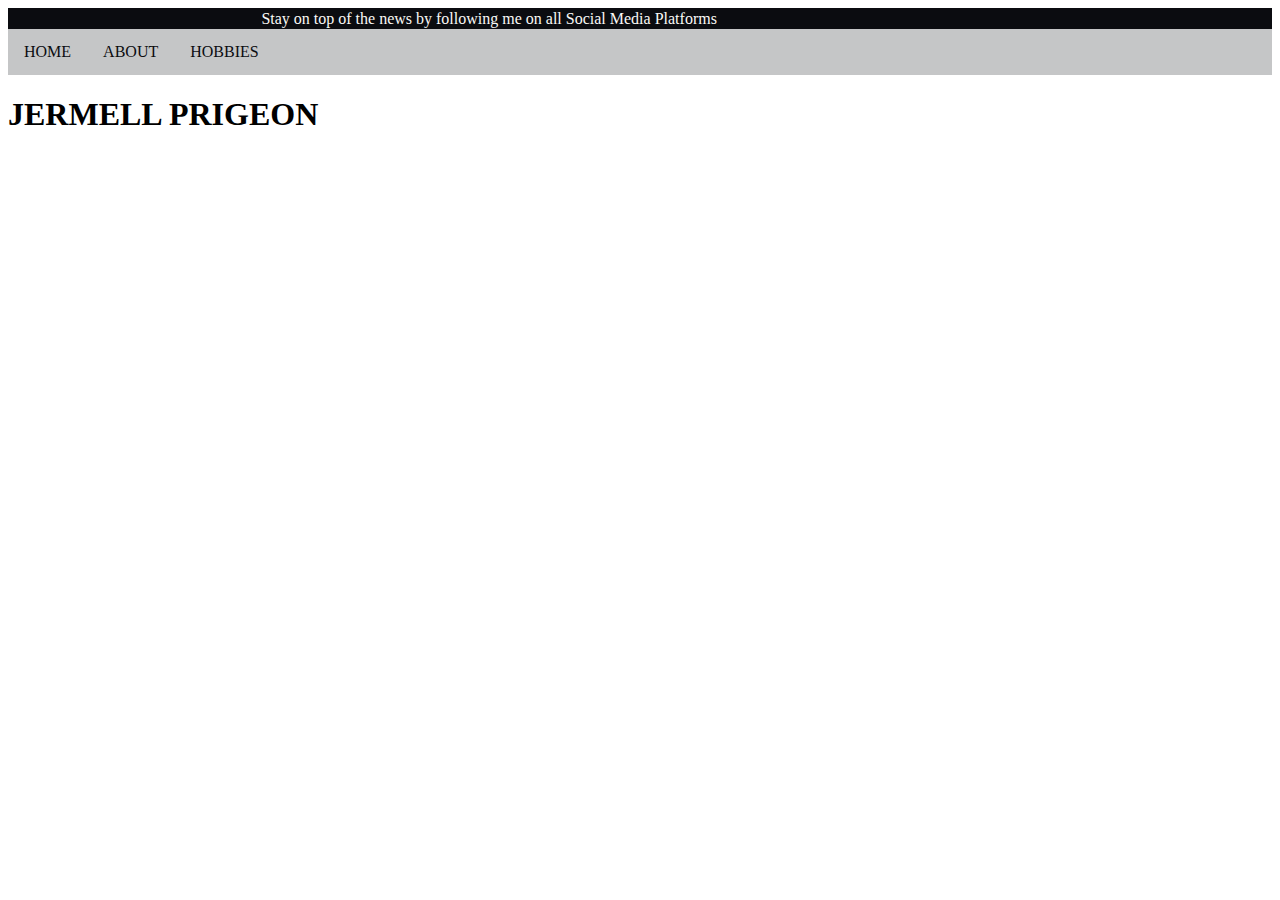
==== index.html @ 15ddad3f "bioSite Start 06/17/23" ====
<!--
    Ricardo Orlando
    Bellevue University
    bioSite 06/17/23 Assignment 6.3 Landing Page
    HTML document
-->
<!DOCTYPE html>
<html lang="en">
<head>
    <meta charset="UTF-8">
    <meta http-equiv="X-UA-Compatible" content="IE=edge">
    <meta name="viewport" content="width=device-width, initial-scale=1.0">
    <link rel="stylesheet" href="style.css">
    <title>Bio Site for CSD 340 Web Development</title>
</head>
<header id="topStrip">
    <p class="topBar">Stay on top of the news by following me on all Social Media Platforms </p>

</header>
<div id="navbar">
    <a href="#">HOME</a>
    <a href="about.html">ABOUT</a>
    <a href="hobbies.html">HOBBIES</a>
</div>
<div id="contanier">
    <div class="imagesText">
        <h1>JERMELL<span class="lastName"> PRIGEON</span></h1>
    </div>

</div>
<footer>

</footer>
</html>
---- style.css ----
/*
    Ricardo Orlando
    Bellevue University
    bioSite 06/17/23 CSS 
    CSS document
*/
p{
    margin: 0;
    padding: 0;
}
#topStrip{
    background-color: #0b0c10;
    color: #FAF9F6;
    padding: 1px;   
}
.topBar{
    padding-left: 20%;
    padding-top: 1px;
}
#navbar{
    margin-top: 0;
    padding: 0;
    overflow: hidden;
    background-color: #C5C6C7;
}
#navbar a{
    
    float: left;
    display: block;
    color: #0B0C10;
    text-align: center;
    padding: 14px 16px;
    text-decoration: none;
}
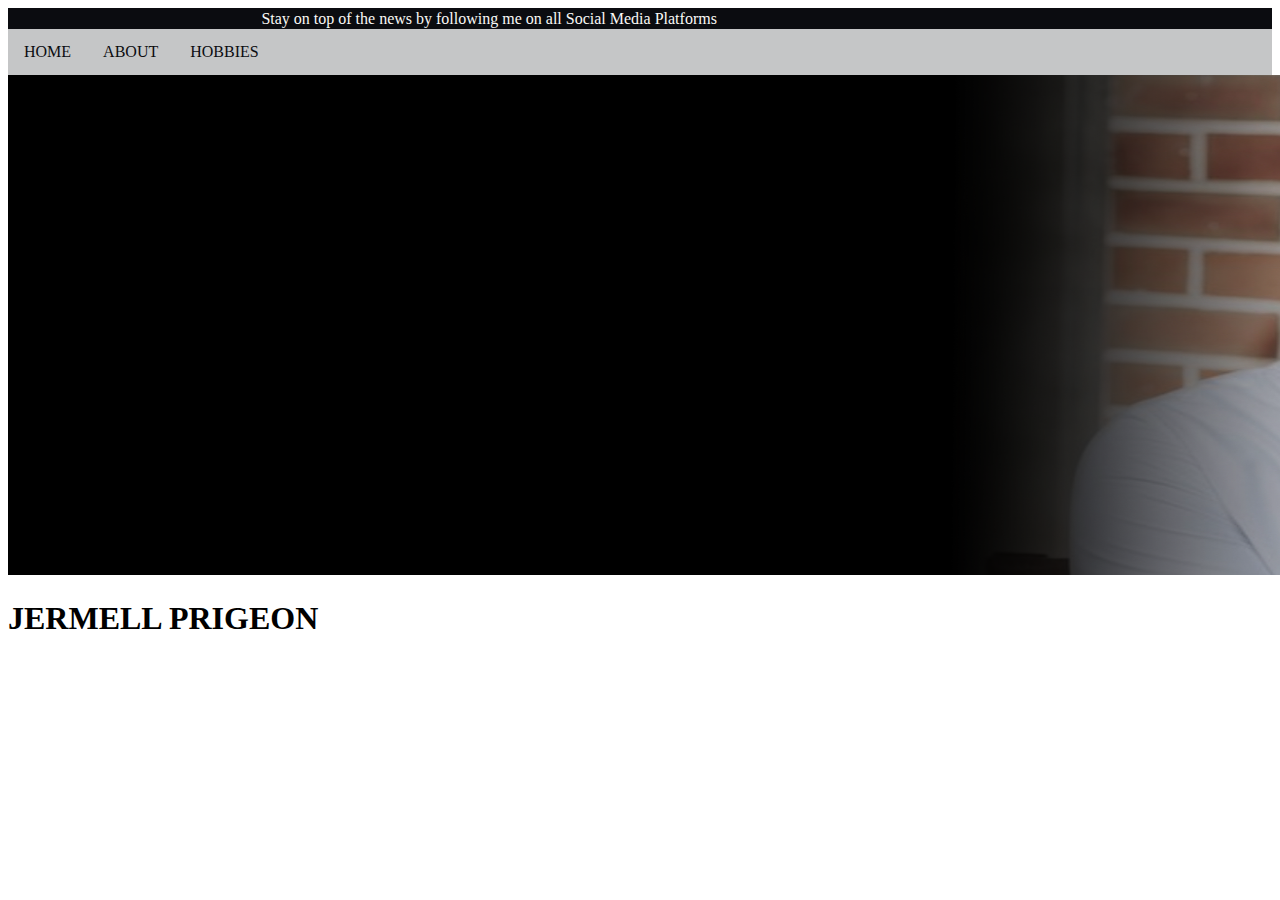
==== commit 66f31601: "BioSite Update 06/25/23" ====
--- a/index.html
+++ b/index.html
@@ -23,6 +23,9 @@
     <a href="hobbies.html">HOBBIES</a>
 </div>
 <div id="contanier">
+    <div id="mainBanner">
+        <img src="images/blkgradient.png" alt="Picture of Jermell Prigeon faded into black" style="width: 1870px; height: 500px;">
+    </div>
     <div class="imagesText">
         <h1>JERMELL<span class="lastName"> PRIGEON</span></h1>
     </div>
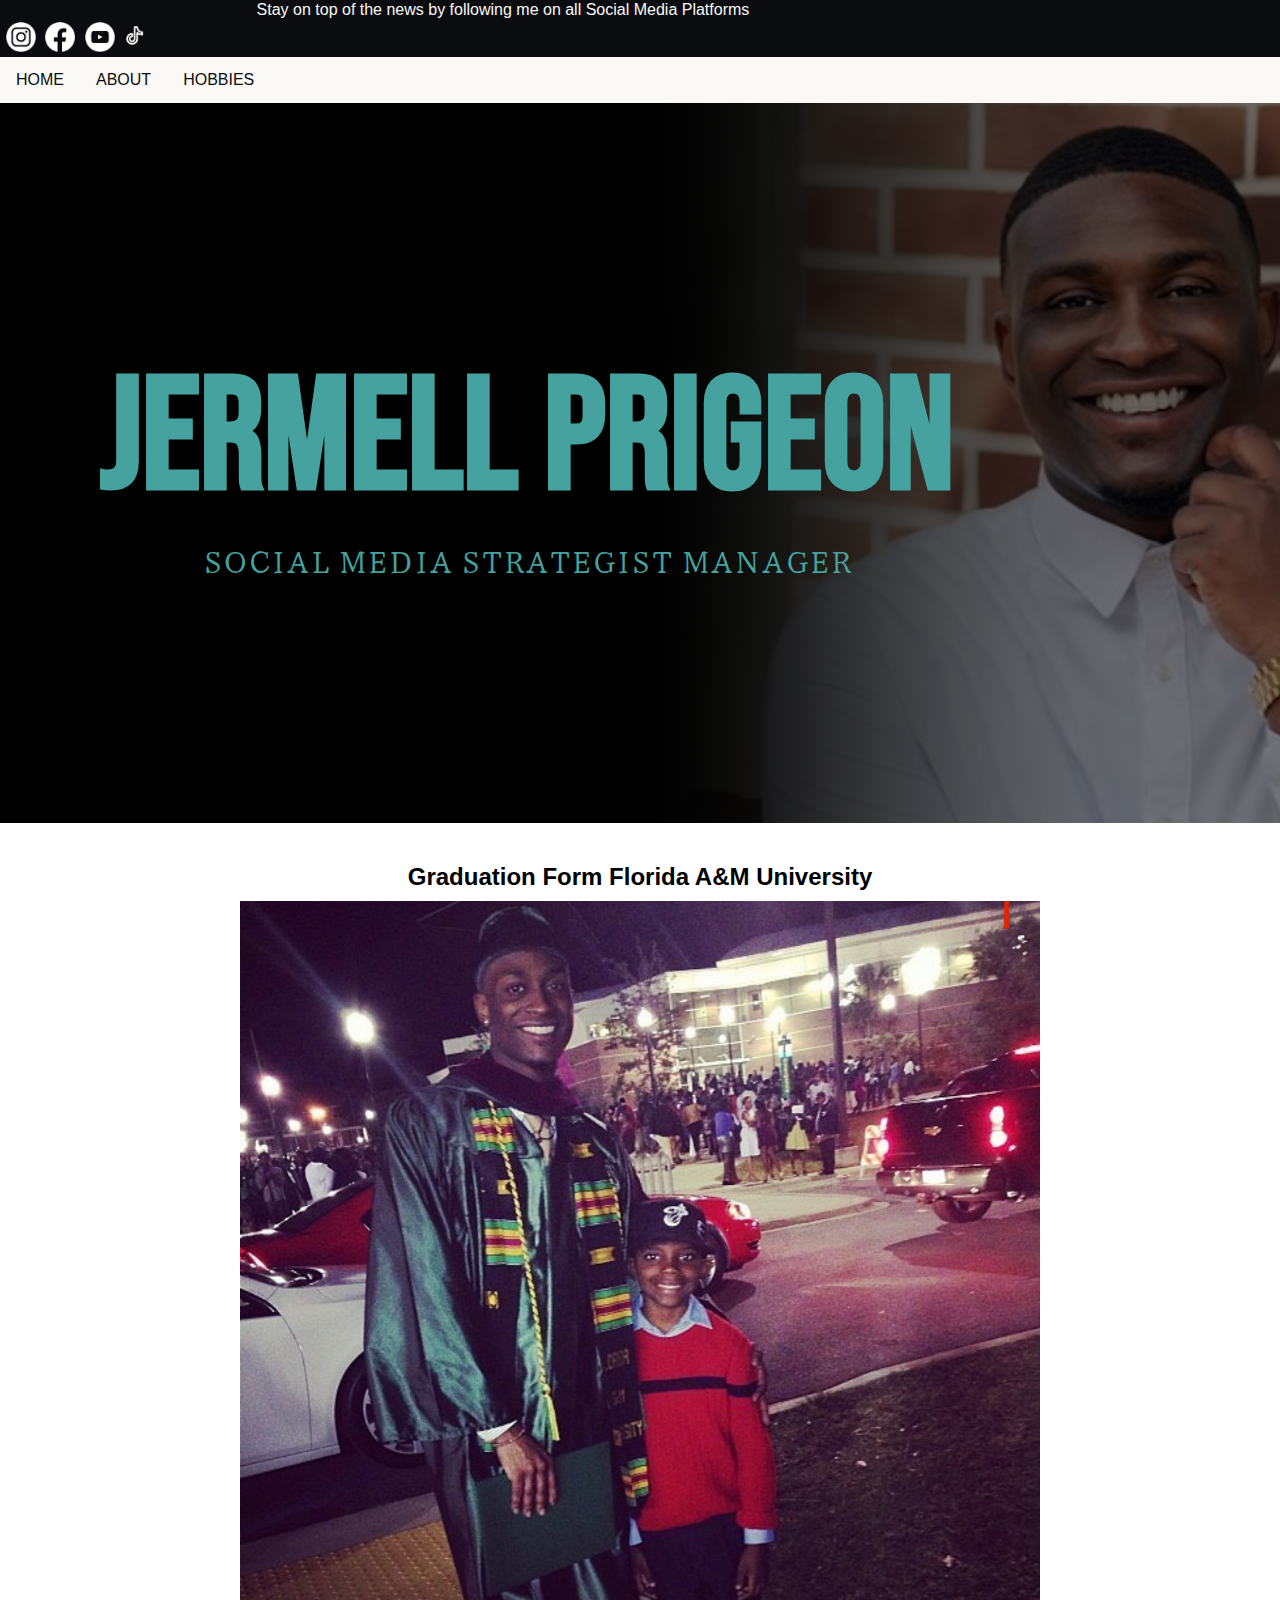
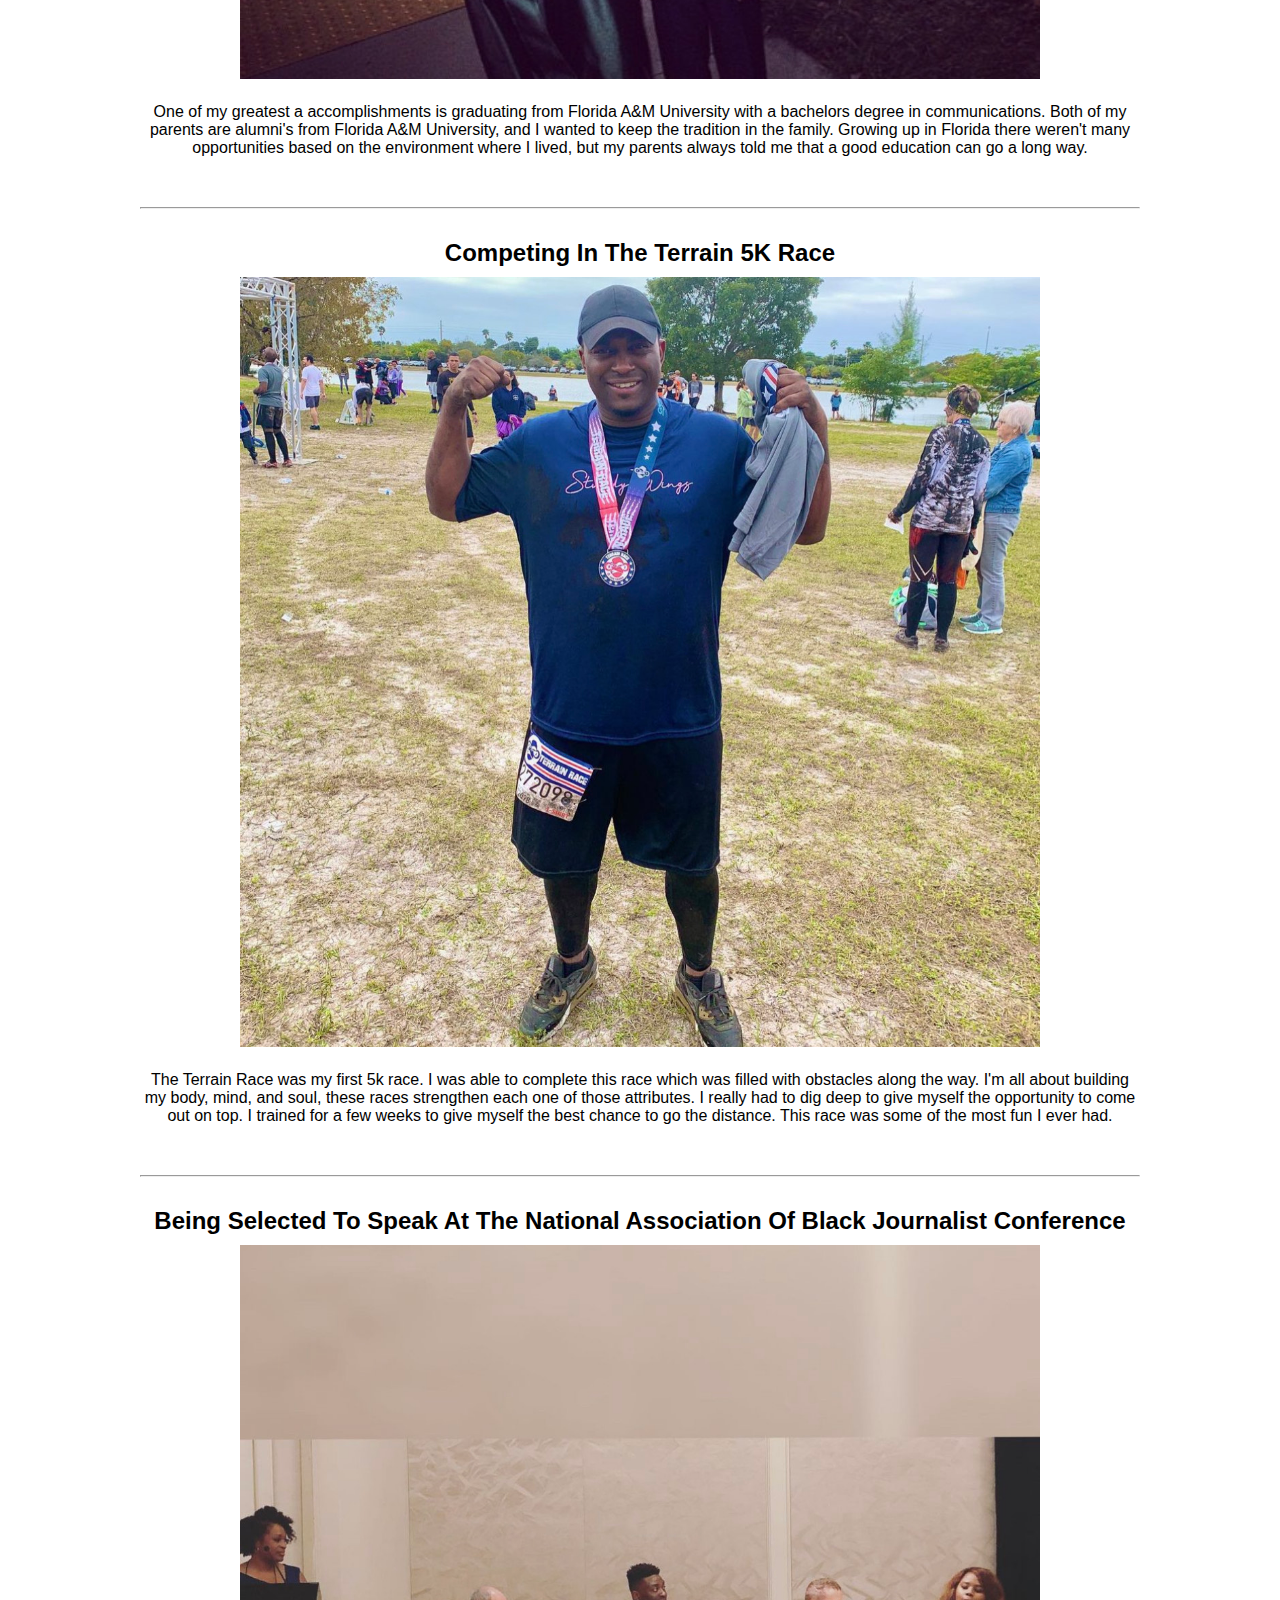
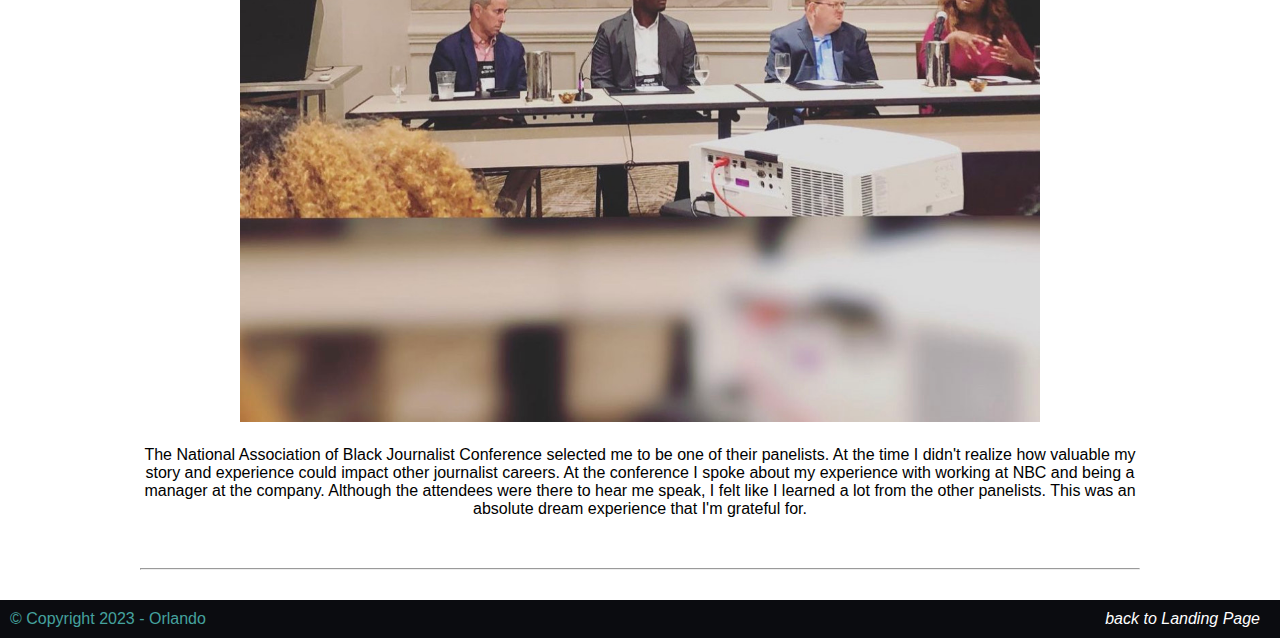
==== commit fe09a4d7: "bioSite Update 06/30/23" ====
--- a/index.html
+++ b/index.html
@@ -11,27 +11,75 @@
     <meta http-equiv="X-UA-Compatible" content="IE=edge">
     <meta name="viewport" content="width=device-width, initial-scale=1.0">
     <link rel="stylesheet" href="style.css">
+    <link rel="preconnect" href="https://fonts.googleapis.com">
+    <link rel="preconnect" href="https://fonts.gstatic.com" crossorigin>
+    <link href="https://fonts.googleapis.com/css2?family=Bebas+Neue&family=Yuji+Syuku&display=swap" rel="stylesheet">
     <title>Bio Site for CSD 340 Web Development</title>
 </head>
 <header id="topStrip">
     <p class="topBar">Stay on top of the news by following me on all Social Media Platforms </p>
+    <a href="https://www.instagram.com/"><img src="images/igLogo.png" alt="white instagram logo" class="social2"></a>
+    <a href="https://www.facebook.com/"><img src="images/fbLogo.png" alt="white facebook logo" class="social2"></a>
+    <a href="https://www.youtube.com/"><img src="images/ytLogo.png" alt="white youtube logo" class="social2"></a>
+    <a href="https://www.tiktok.com/en/"><img src="images/ttLogo.png" alt="white ticktok log" class="social"></a>
 
 </header>
-<div id="navbar">
-    <a href="#">HOME</a>
-    <a href="about.html">ABOUT</a>
-    <a href="hobbies.html">HOBBIES</a>
-</div>
-<div id="contanier">
-    <div id="mainBanner">
-        <img src="images/blkgradient.png" alt="Picture of Jermell Prigeon faded into black" style="width: 1870px; height: 500px;">
+<body>
+    <div id="navbar">
+        <a href="#">HOME</a>
+        <a href="about.html">ABOUT</a>
+        <a href="hobbies.html">HOBBIES</a>
     </div>
-    <div class="imagesText">
-        <h1>JERMELL<span class="lastName"> PRIGEON</span></h1>
+    <div class="hero-image">
+        <div class="hero-text">
+            <h1 class="hero-name">JERMELL<span class="lastName"> PRIGEON</h1>
+            <p class="hero-message">SOCIAL MEDIA STRATEGIST MANAGER </p>
+        </div>
     </div>
-
-</div>
+    <div class="container">
+        <div class="story">
+            <h2>Graduation Form Florida A&M University</h2>
+            <div class="image-container">
+                <img src="images/grad-photo.JPG" alt="A photo of Jermell in his cap and gown and his nephew hugging">
+            </div>
+            <p class="info">
+                One of my greatest a accomplishments is graduating from Florida A&M University with a bachelors degree in communications.
+                Both of my parents are alumni's from Florida A&M University, and I wanted to keep the tradition in the family. Growing up in 
+                Florida there weren't many opportunities based on the environment where I lived, but my parents always told me that a good education 
+                can go a long way.  
+            </p>
+            <hr>
+        </div>
+        <div class="story">
+            <h2>Competing In The Terrain 5K Race</h2>
+            <div class="image-container">
+                <img src="images/race-photo.JPG" alt="A photo of Jermell standing with bottom arms showing his muscles">
+            </div>
+            <p class="info">
+                The Terrain Race was my first 5k race. I was able to complete this race which was filled with obstacles along the way. I'm all 
+                about building my body, mind, and soul, these races strengthen each one of those attributes. I really had to dig deep to give 
+                myself the opportunity to come out on top. I trained for a few weeks to give myself the best chance to go the distance. This race 
+                was some of the most fun I ever had. 
+            </p>
+            <hr>
+        </div>
+        <div class="story">
+            <h2>Being Selected To Speak At The National Association Of Black Journalist Conference</h2>
+            <div class="image-container">
+                <img src="images/conf-photo.JPG" alt="A photo of Jermell and others on a panel at the black Journalist Conference">
+            </div>
+            <p class="info">
+                The National Association of Black Journalist Conference selected me to be one of their panelists. At the time I didn't 
+                realize how valuable my story and experience could impact other journalist careers. At the conference I spoke about my experience with working at
+                 NBC and being a manager at the company. Although the attendees were there to hear me speak, I felt like I learned a lot from the other panelists. 
+                 This was an absolute dream experience that I'm grateful for.
+            </p>
+            <hr>
+        </div>
+    </div>
+</body>
 <footer>
-
+    <a class="footerlink" href="https://cardocurrenssy.github.io/csd-340/index.html">back to Landing Page</a>
+    <p>&#169 Copyright 2023 - Orlando</p>
 </footer>
 </html>--- a/style.css
+++ b/style.css
@@ -4,31 +4,185 @@
     bioSite 06/17/23 CSS 
     CSS document
 */
-p{
+* {
     margin: 0;
     padding: 0;
+}
+body{
+    margin: 0;
+    padding: 0;
+    height: 100vh;
+    font-family: Arial, Helvetica, sans-serif;
+}
+
+.hero-image{
+    background-image: linear-gradient(
+    rgba(0,0,0,0.5), 
+    rgba(0,0,0, 0.5)), 
+    url("images/blkgradient.png");
+    background-position: center;
+    background-repeat: no-repeat;
+    background-size: cover;
+    height: 80%;
+    display: flex;
+    justify-content: left;
+    align-items: center;
+}
+.hero-image .hero-text{
+    color: #45a29e;
+    text-align: center;
+    padding-left: 100px;
+}
+
+.lastname{
+    font-weight: 600;
+}
+.hero-name{
+    font-family: 'Bebas Neue', sans-serif;
+    font-size: 10em;
+}
+.hero-message{
+    font-size: 2em;
+    font-family: 'Yuji Syuku', serif;
 }
 #topStrip{
     background-color: #0b0c10;
     color: #FAF9F6;
     padding: 1px;   
 }
+#topStrip p{
+    display: inline;
+    padding-right: 750px;
+}
 .topBar{
     padding-left: 20%;
     padding-top: 1px;
+}
+.social{
+    width: 33px;
+}
+.social2{
+    width: 30px;
+    padding-left: 5px;
+}
+.social:hover{
+    width: 35px;
+}
+.social2:hover{
+    width: 32px;
 }
 #navbar{
     margin-top: 0;
     padding: 0;
     overflow: hidden;
-    background-color: #C5C6C7;
+    background-color: #FAF9F6;
+    text-align: center;
 }
 #navbar a{
-    
     float: left;
     display: block;
     color: #0B0C10;
-    text-align: center;
     padding: 14px 16px;
     text-decoration: none;
-}+}
+#navbar a:hover{
+    background-color: #45a29e;
+    color: #0B0C10;
+}
+.container{
+    width: 1000px;
+    text-align: center;
+    margin: 0 auto;
+    padding-top: 40px;
+    align-items: center;
+}
+.image-container{
+    margin: 0 auto;
+    width: 800px;
+    height: auto;
+    padding: 10px;
+    padding-bottom: 20px;
+}
+.image-container img{
+    max-width: 100%;
+}
+.info{
+    text-align: center;
+    padding-bottom: 20px;
+}
+hr{
+    margin-top: 30px;
+    margin-bottom: 30px;
+}
+.footerlink{
+    font-style: italic;
+    padding-right: 10px;
+    float: right;
+    text-decoration: none;
+    font-weight: 400;
+    color: white;
+}
+.footerlink:hover{
+    text-decoration: underline;
+}
+footer{
+    background-color: #0B0C10;
+    bottom: 0;
+    width: auto;
+    padding: 10px;
+    left: 0;
+}
+footer p{
+    color: #45a29e;
+}
+.grid{
+    display: grid;
+    grid-template-columns: 1fr 1fr;
+    margin: 100px auto 500px auto;
+}
+.grid-title{
+    max-width: 500px;
+}
+.grid-title p{
+    text-indent: 40px;
+}
+.grid-image{
+    margin: 0 auto;
+}
+.lastname{
+    font-size: 4em;
+}
+.firstname{
+    padding-top: 40px;
+}
+.width{
+    height: 5px;
+    background-color: #45a29e;
+    border: none;
+}
+.grid-hobbies{
+    display: grid;
+    grid-template-columns: 1fr 1fr 1fr;
+    margin: 100px auto 500px auto;
+}
+.photo{
+    width: 500px;
+}
+.hobbies{
+    margin: 0 auto;
+    text-align: center;
+}
+.hobbies h4{
+    padding-top: 20px;
+    font-style: italic;
+    color: #45a29e;
+}
+.hobbiesHeader h3{
+    padding-top: 30px;
+    text-align: center;
+}
+.hobbie-text{
+    padding-top: 20px;
+    margin: 0px auto;
+    max-width: 400px;
+}
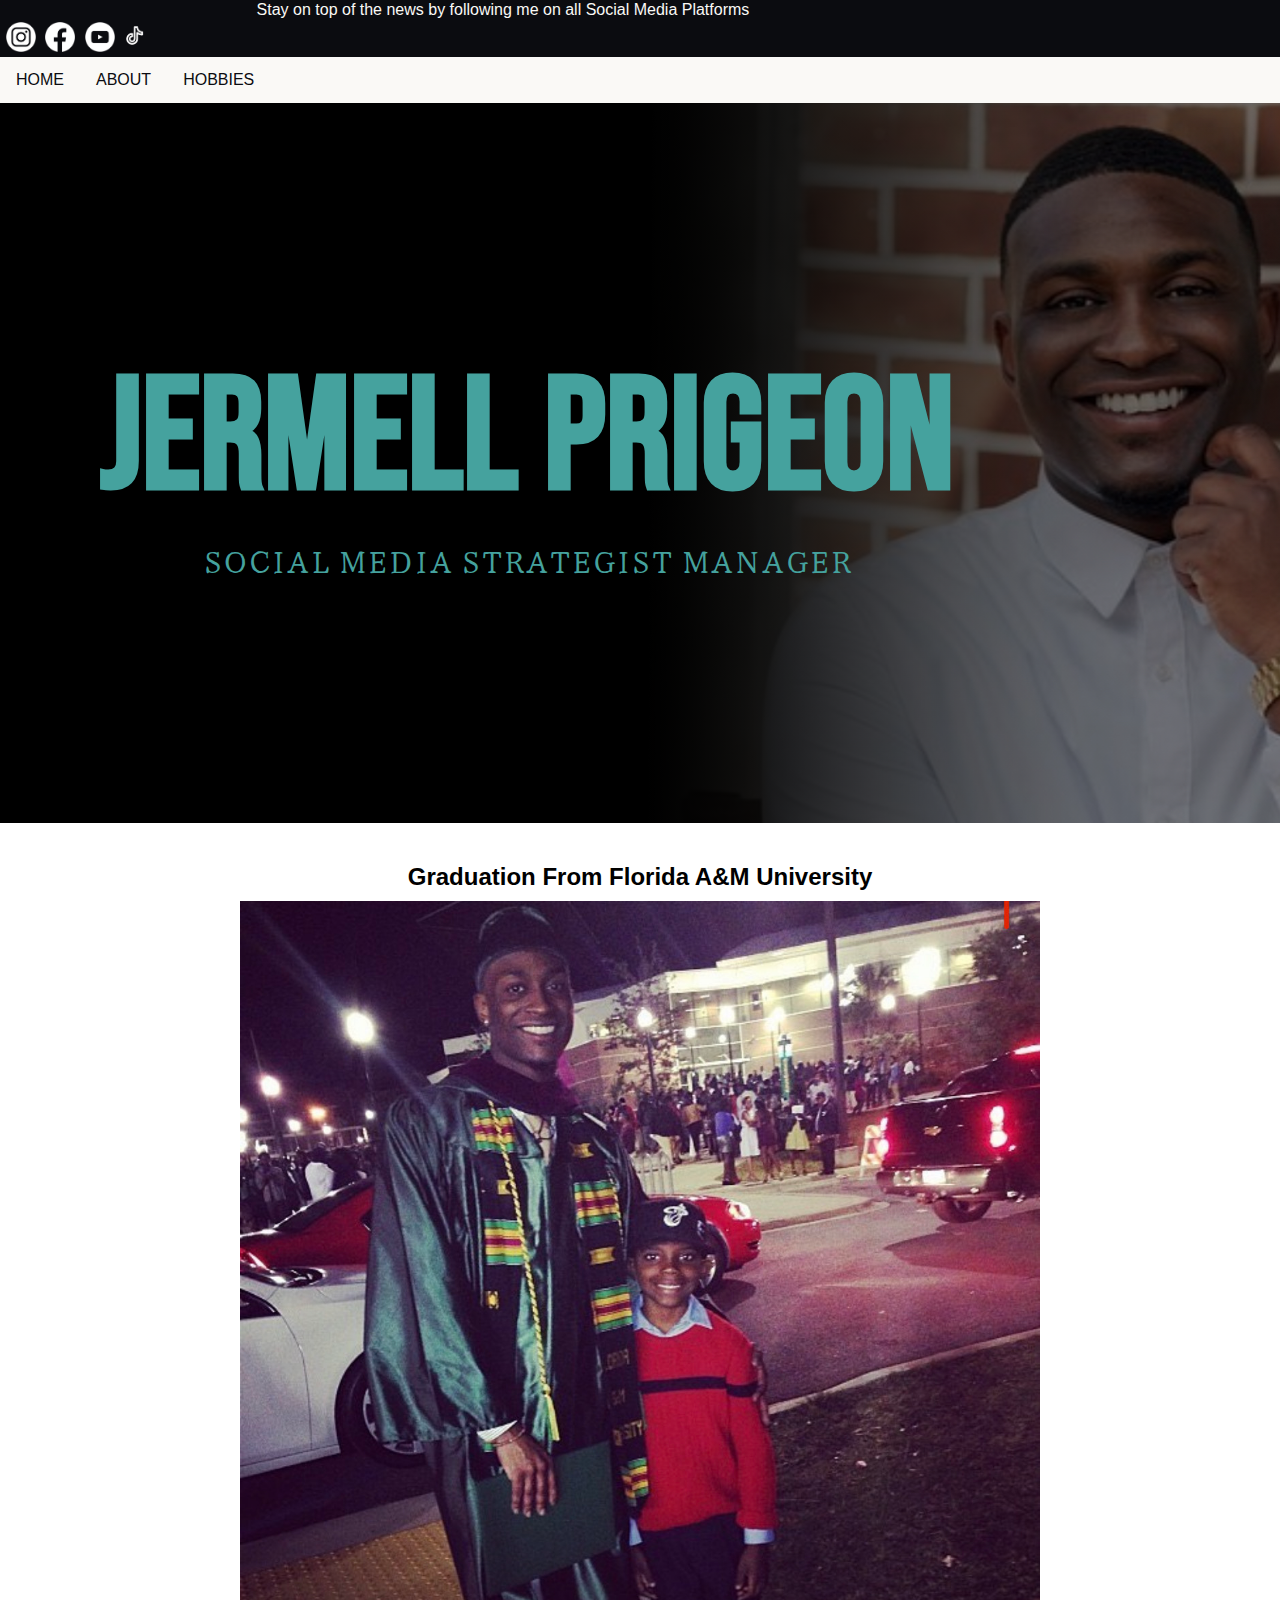
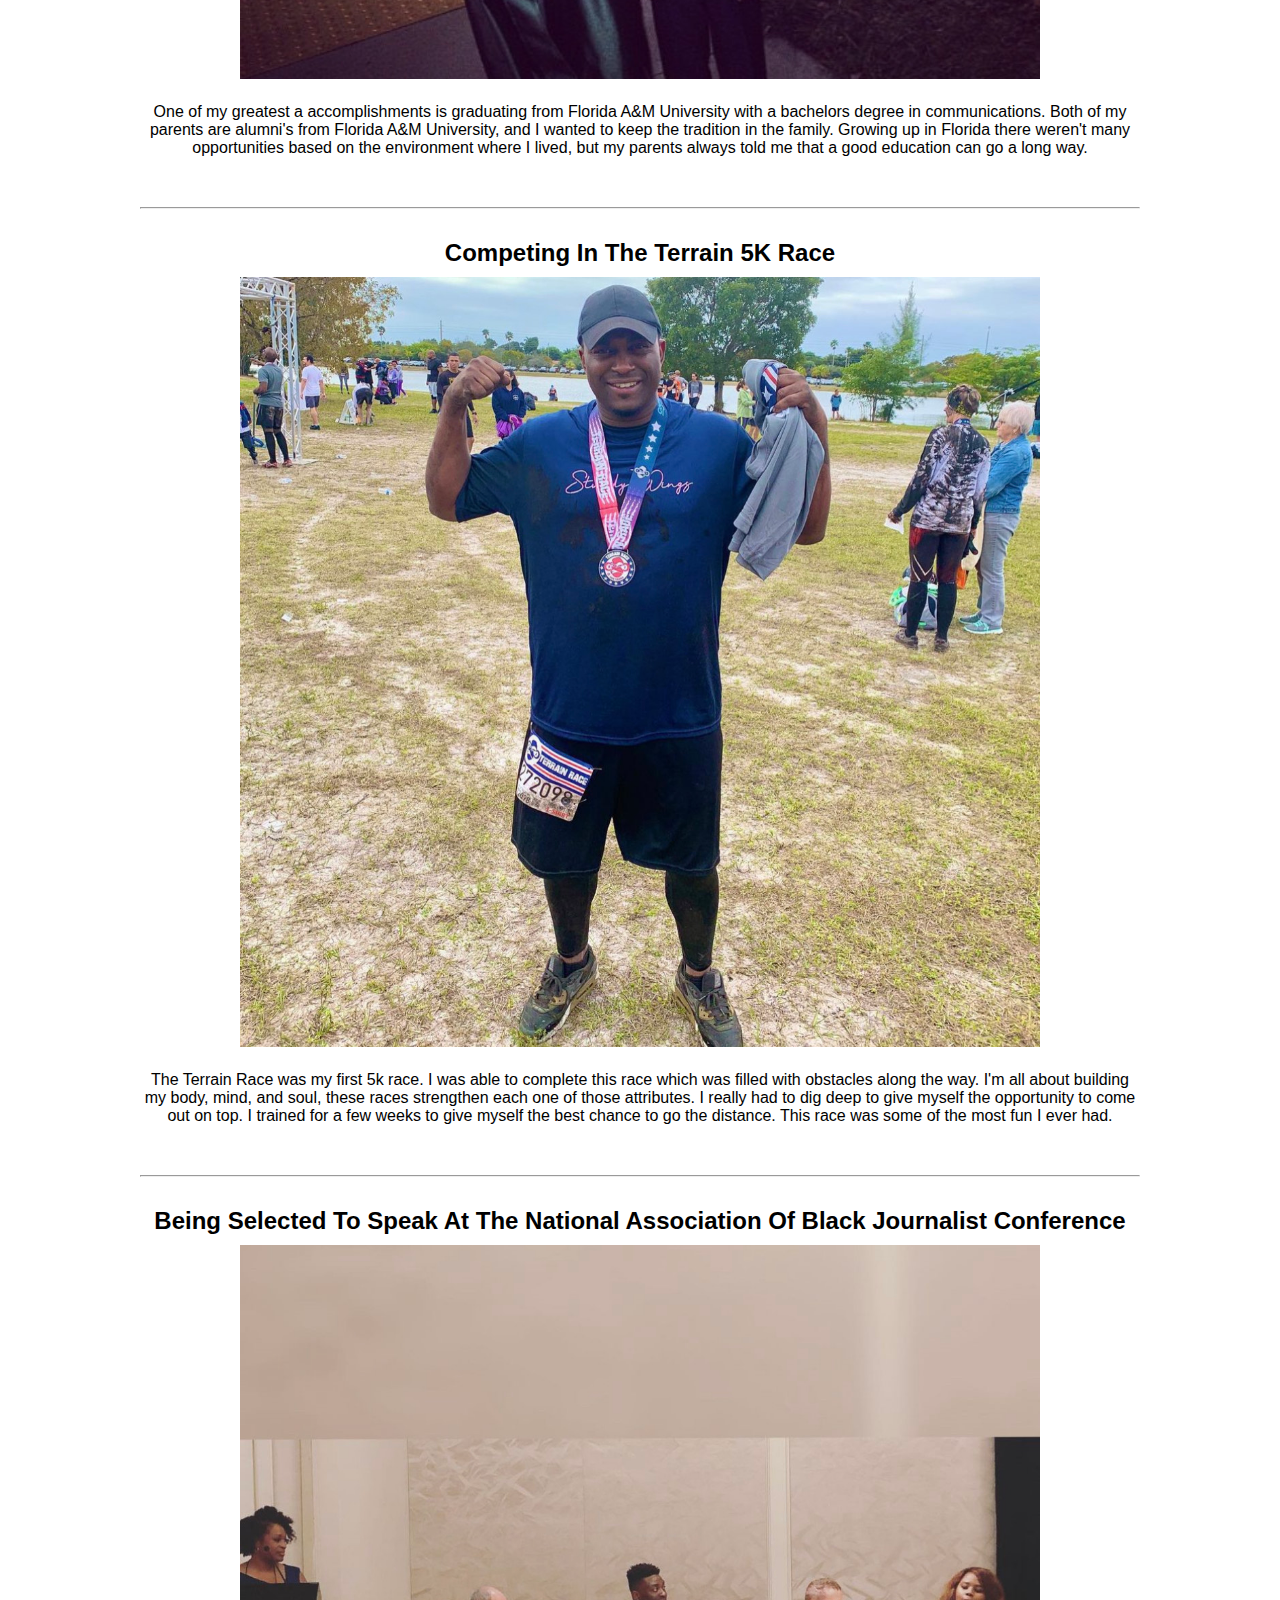
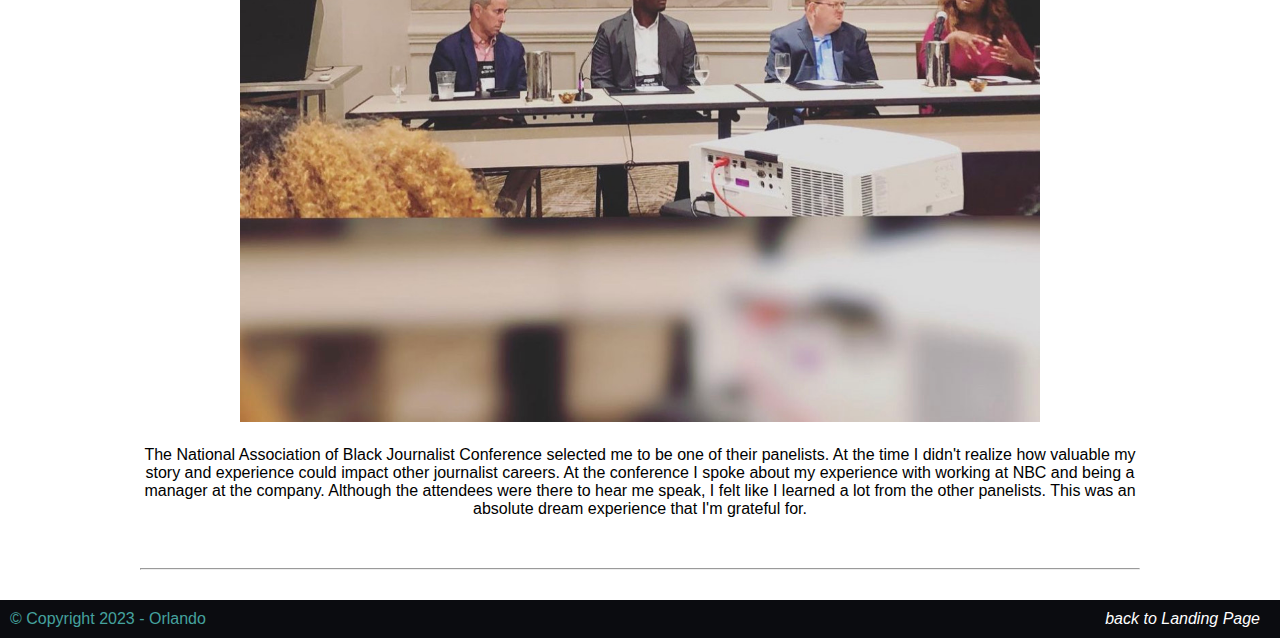
==== commit f160029c: "update on index page" ====
--- a/index.html
+++ b/index.html
@@ -26,7 +26,7 @@
 </header>
 <body>
     <div id="navbar">
-        <a href="#">HOME</a>
+        <a href="index.html">HOME</a>
         <a href="about.html">ABOUT</a>
         <a href="hobbies.html">HOBBIES</a>
     </div>
@@ -38,7 +38,7 @@
     </div>
     <div class="container">
         <div class="story">
-            <h2>Graduation Form Florida A&M University</h2>
+            <h2>Graduation From Florida A&M University</h2>
             <div class="image-container">
                 <img src="images/grad-photo.JPG" alt="A photo of Jermell in his cap and gown and his nephew hugging">
             </div>
--- a/style.css
+++ b/style.css
@@ -186,3 +186,11 @@
     margin: 0px auto;
     max-width: 400px;
 }
+.bioLink{
+    color: #45a29e;
+    text-decoration: none;
+    font-weight: 500;
+}
+.bioLink:hover{
+    color:#56ddd6;
+}
